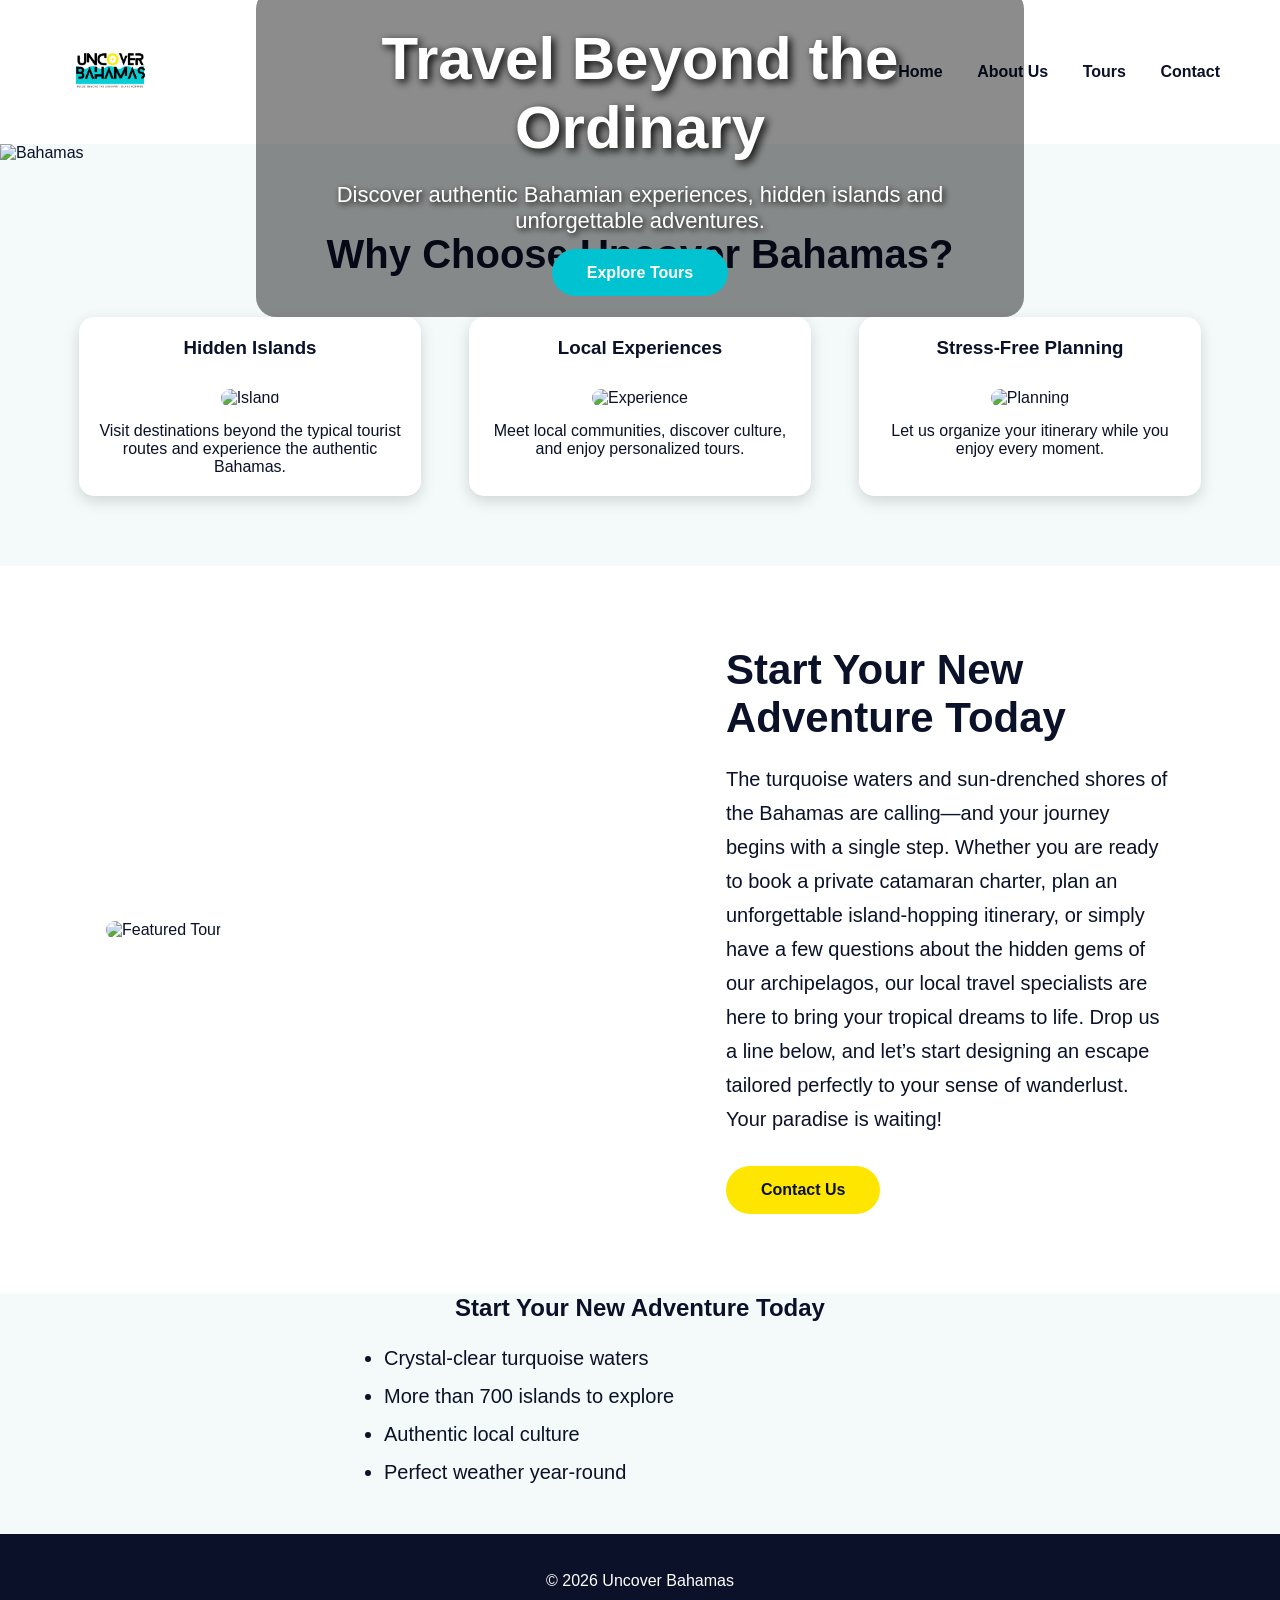
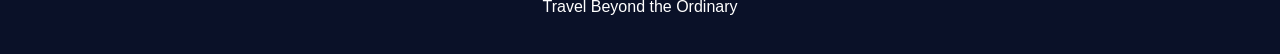
==== index.html @ eb543bba "indexname" ====
<!DOCTYPE html>
<html lang="en">

<head>
    <meta charset="UTF-8">
    <meta name="viewport" content="width=device-width, initial-scale=1.0">
    <title>Uncover Bahamas</title>
    <link rel="stylesheet" href="style.css">
</head>

<body>

<header>
    <div class="logo-container">
    <img src="images/2.png" alt="Uncover Bahamas Logo" class="logo">
    </div>
    
    <nav>
        <a href="index.html">Home</a>
        <a href="about.html">About Us</a>
        <a href="tours.html">Tours</a>
        <a href="contact.html">Contact</a>
    </nav>

</header>

<section class="hero">

    <img src="https://tempo.cdn.tambourine.com/windsong/media/cache/bmot-windsong-getting-here-overview-flying-5f5f6d40c4c30-1500x643.jpg" alt="Bahamas" class="hero-image">

    <div class="hero-text">

        <h1>Travel Beyond the Ordinary</h1>

        <p>

            Discover authentic Bahamian experiences,
            hidden islands and unforgettable adventures.

        </p>

        <a href="tours.html" class="button">Explore Tours</a>

    </div>

</section>

<section class="about-home">

<h2> Why Choose Uncover Bahamas?</h2>

<div class="cards">

<div class="card">

<h3>Hidden Islands</h3>

<img src="https://cdn-icons-png.flaticon.com/512/8330/8330586.png" alt="Island">

<p>

Visit destinations beyond the typical tourist routes
and experience the authentic Bahamas.

</p>

</div>

<div class="card">

<h3>Local Experiences</h3>

<img src="https://cdn-icons-png.flaticon.com/512/119/119576.png" alt="Experience">

<p>

Meet local communities,
discover culture,
and enjoy personalized tours.

</p>

</div>

<div class="card">

<h3>Stress-Free Planning</h3>

<img src="https://thumbs.dreamstime.com/b/summer-vacation-circle-icon-island-palms-sun-hammock-white-background-56692636.jpg" alt="Planning">

<p>

Let us organize your itinerary
while you enjoy every moment.

</p>

</div>

</div>

</section>

<section class="featured">

    <div class="featured-image">

        <img src="https://cdn.lambus.com/inspirations/5e31895df762cf5def342f4a/cover_photo/29c6eb9c-31a6-4cfb-948b-4eda0238609c.jpeg?width=1800" alt="Featured Tour">

    </div>

    <div class="featured-text">

        <h2>Start Your New Adventure Today</h2>

        <p>

            The turquoise waters and sun-drenched shores of the Bahamas
            are calling—and your journey begins with a single step.
            Whether you are ready to book a private catamaran charter,
            plan an unforgettable island-hopping itinerary, or simply
            have a few questions about the hidden gems of our archipelagos,
            our local travel specialists are here to bring your tropical dreams to life.

            Drop us a line below, and let’s start designing an escape tailored perfectly
            to your sense of wanderlust. Your paradise is waiting!


        </p>

        <a href="tours.html" class="button-yellow">

            Contact Us

        </a>

    </div>

</section>

<section class="facts">

<h2> Start Your New Adventure Today</h2>

<ul>

<li>Crystal-clear turquoise waters</li>

<li>More than 700 islands to explore</li>

<li>Authentic local culture</li>

<li>Perfect weather year-round</li>

</ul>

</section>

<footer>

<p>

© 2026 Uncover Bahamas

</p>

<p>

Travel Beyond the Ordinary

</p>

</footer>

</body>

</html>
---- style.css ----
*{

margin:0;
padding:0;
box-sizing:border-box;

}

body{

font-family:Inter, Arial, sans-serif;

background:#F4F9F9;

color:#0A1128;

}

header{

display:flex;

justify-content:space-between;

align-items:center;

padding:20px 60px;

background:white;

position:sticky;

top:0;

}

.logo{

height:100px;

}

nav a{

text-decoration:none;

margin-left:30px;

font-weight:bold;

color:#0A1128;

}

nav a:hover{

color:#00C2D1;

}

.hero{

position:relative;

}

.hero-image{

width:100%;

height:650px;

object-fit:cover;

}

.hero-text{

position:absolute;

top:50%;
left:50%;

transform:translate(-50%,-50%);

text-align:center;

color:white;

background:rgba(0,0,0,0.45);

padding:35px;

border-radius:20px;

width:60%;

}

.hero-text h1{

font-size:60px;

margin-bottom:20px;

text-shadow:3px 3px 8px black;

}

.hero-text p{

font-size:22px;

margin-bottom:30px;

text-shadow:2px 2px 6px black;

}
.button{

background:#00C2D1;

padding:15px 35px;

color:white;

text-decoration:none;

border-radius:30px;

font-weight:bold;

}

.button:hover{

background:#0099a6;

}

.about-home{

padding:70px;

text-align:center;

}

.about-home h2{

margin-bottom:40px;

font-size:40px;

}

.cards{

display:flex;

justify-content:space-around;

gap:30px;

}

.card{

background:white;

padding:20px;

border-radius:15px;

width:30%;

box-shadow:0px 5px 15px rgba(0,0,0,0.15);

}

.card img{

width:100%;

height:220px;

object-fit:cover;

border-radius:10px;

margin:15px 0;

}

.card h3{

margin-bottom:15px;

}

.featured{

display:flex;

align-items:center;

justify-content:center;

gap:60px;

padding:80px;

background:white;

}

.featured-image{

width:50%;

}

.featured-image img{

width:100%;

border-radius:20px;

}

.featured-text{

width:40%;

}

.featured-text h2{

font-size:42px;

margin-bottom:20px;

color:#0A1128;

}

.featured-text p{

font-size:20px;

line-height:1.7;

margin-bottom:30px;

}

.button-yellow{

display:inline-block;

background:#FFE600;

padding:15px 35px;

border-radius:30px;

text-decoration:none;

font-weight:bold;

color:#0A1128;

}

.button-yellow:hover{

background:#f5d300;

}

.facts h2{

text-align:center;

margin-bottom:25px;

}

.facts ul{

width:40%;

margin:auto;

font-size:20px;

}

.facts li{

margin-bottom:15px;

}

footer{

background:#0A1128;

color:white;

padding:30px;

text-align:center;

margin-top:50px;

}

footer p{

margin:8px;

}
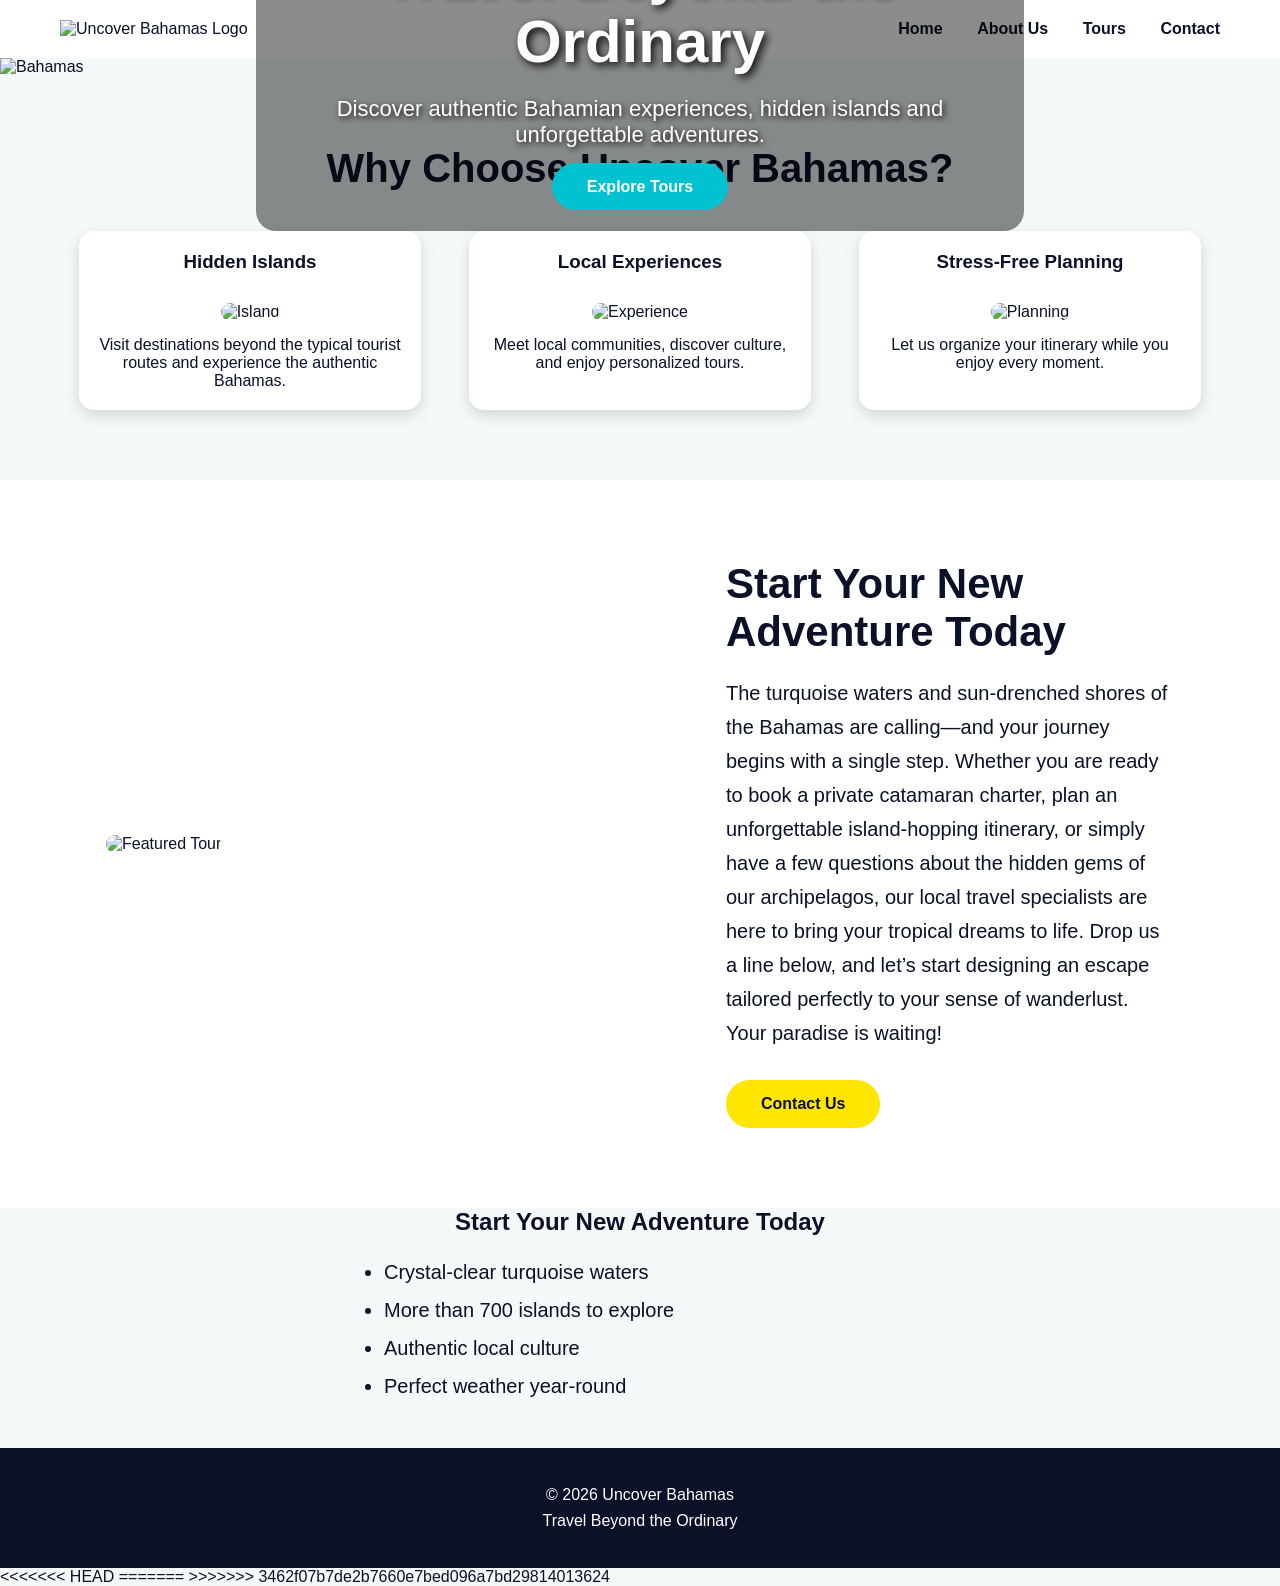
==== commit c2eba9af: "index" ====
--- a/index.html
+++ b/index.html
@@ -12,7 +12,7 @@
 
 <header>
     <div class="logo-container">
-    <img src="images/2.png" alt="Uncover Bahamas Logo" class="logo">
+    <img src="logo.png" alt="Uncover Bahamas Logo" class="logo">
     </div>
     
     <nav>
@@ -174,4 +174,8 @@
 
 </body>
 
-</html>+<<<<<<< HEAD
+</html>
+=======
+</html>
+>>>>>>> 3462f07b7de2b7660e7bed096a7bd29814013624
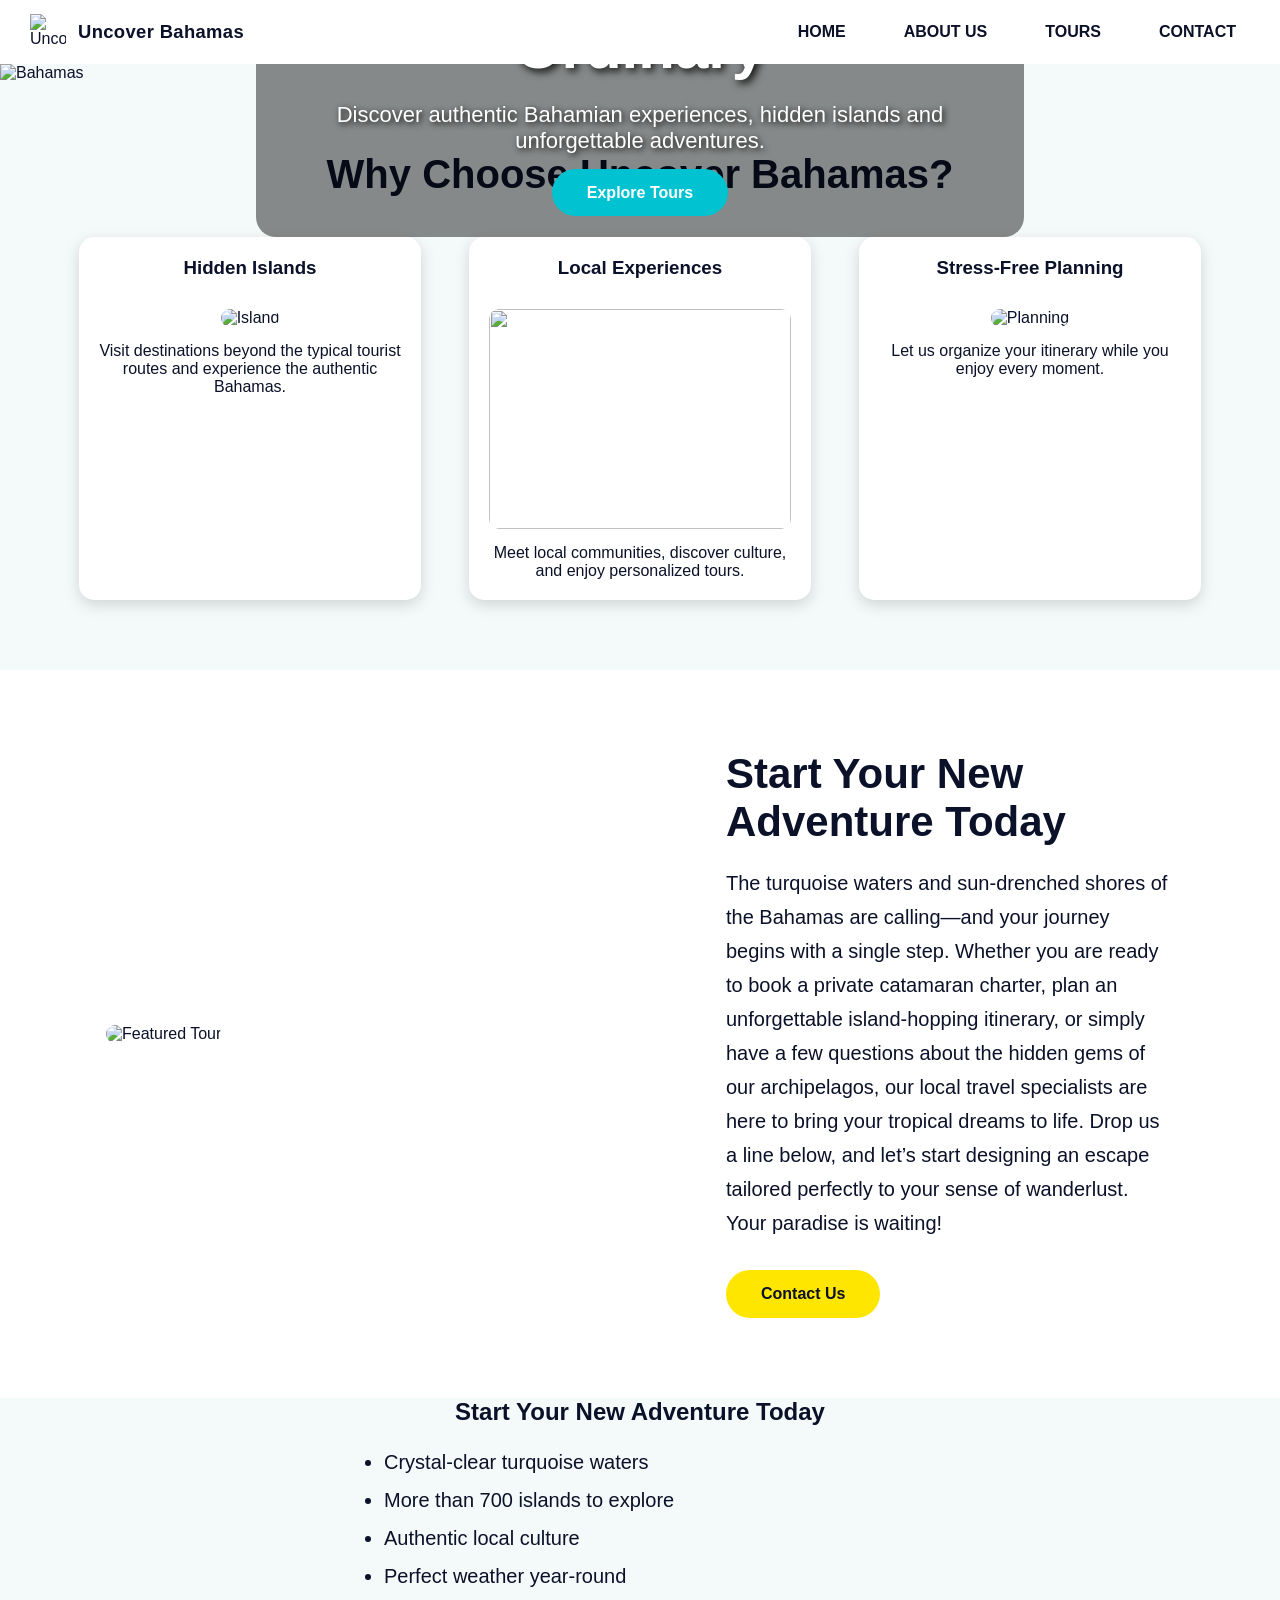
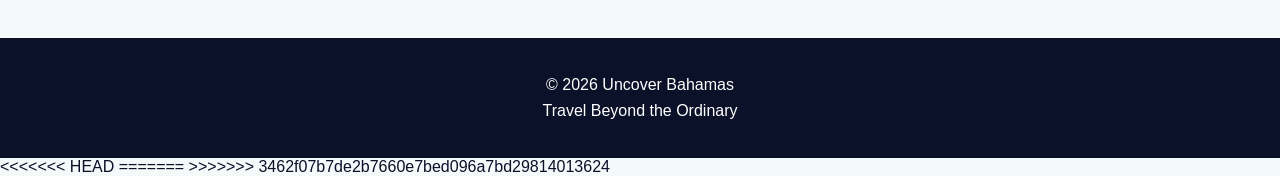
==== commit b0e54a83: "change5" ====
--- a/index.html
+++ b/index.html
@@ -10,19 +10,20 @@
 
 <body>
 
-<header>
-    <div class="logo-container">
-    <img src="logo.png" alt="Uncover Bahamas Logo" class="logo">
+   <header class="site-header">
+    <div class="brand">
+      <img src="logo.png" alt="Uncover Bahamas" class="brand-mark">
+      <span class="brand-name">Uncover Bahamas</span>
     </div>
-    
     <nav>
-        <a href="index.html">Home</a>
-        <a href="about.html">About Us</a>
-        <a href="tours.html">Tours</a>
-        <a href="contact.html">Contact</a>
+      <ul class="main-nav">
+        <li><a href="index.html">HOME</a></li>
+        <li><a href="about.html">ABOUT US</a></li>
+        <li><a href="tours.html" class="active">TOURS</a></li>
+        <li><a href="contact.html">CONTACT</a></li>
+      </ul>
     </nav>
-
-</header>
+  </header>
 
 <section class="hero">
 
@@ -55,7 +56,7 @@
 
 <h3>Hidden Islands</h3>
 
-<img src="https://cdn-icons-png.flaticon.com/512/8330/8330586.png" alt="Island">
+<img src="https://handluggageonly.co.uk/wp-content/uploads/2024/05/Best-Things-To-Do-In-Nassau-Bahamas-14.jpg" alt="Island">
 
 <p>
 
@@ -70,7 +71,7 @@
 
 <h3>Local Experiences</h3>
 
-<img src="https://cdn-icons-png.flaticon.com/512/119/119576.png" alt="Experience">
+<img src="https://upload.wikimedia.org/wikipedia/commons/thumb/2/2b/Vorobek_Bahamas_-_swimming_pigs.jpg/250px-Vorobek_Bahamas_-_swimming_pigs.jpg alt="Experience">
 
 <p>
 
@@ -86,7 +87,7 @@
 
 <h3>Stress-Free Planning</h3>
 
-<img src="https://thumbs.dreamstime.com/b/summer-vacation-circle-icon-island-palms-sun-hammock-white-background-56692636.jpg" alt="Planning">
+<img src="https://www.therepublicofrose.com/wp-content/uploads/2024/01/DSC09013-1-683x1024.jpg" alt="Planning">
 
 <p>
 
@@ -128,7 +129,7 @@
 
         </p>
 
-        <a href="tours.html" class="button-yellow">
+        <a href="contact.html" class="button-yellow">
 
             Contact Us
 
--- a/style.css
+++ b/style.css
@@ -16,47 +16,76 @@
 
 }
 
-header{
-
-display:flex;
-
-justify-content:space-between;
-
-align-items:center;
-
-padding:20px 60px;
-
-background:white;
-
-position:sticky;
-
-top:0;
-
-}
-
-.logo{
-
-height:100px;
-
-}
-
-nav a{
-
-text-decoration:none;
-
-margin-left:30px;
-
-font-weight:bold;
-
-color:#0A1128;
-
-}
-
-nav a:hover{
-
-color:#00C2D1;
-
-}
+header {
+  display: flex;
+  justify-content: space-between;
+  align-items: center;
+  padding: 12px 30px;
+  background: white;
+  border-bottom: 1px solid var(--line-soft);
+  position: sticky;
+  top: 0;
+  z-index: 50;
+}
+header {
+  display: flex;
+  justify-content: space-between;
+  align-items: center;
+  padding: 12px 30px;
+  background: white;
+  border-bottom: 1px solid var(--line-soft);
+  position: sticky;
+  top: 0;
+  z-index: 50;
+}
+
+.brand {
+  display: flex;
+  align-items: center;
+  gap: 12px;
+  width: 230px;
+}
+
+.brand-mark {
+  width: 36px;
+  height: 36px;
+  flex-shrink: 0;
+}
+
+.brand-name {
+  font-family: var(--font-display);
+  font-weight: 700;
+  font-size: 1.15rem;
+  letter-spacing: 0.02em;
+  color: var(--navy);
+}
+
+.main-nav {
+  display: flex;
+  gap: 0;
+  align-items: center;
+  list-style: none;
+  margin: 0;
+  padding: 0;
+}
+
+nav a {
+  display: block;
+  text-decoration: none;
+  text-transform: uppercase;
+  margin-left: 30px;
+  padding: 11px 14px;
+  border-radius: 5px;
+  font-weight: bold;
+  color: #0A1128;
+  transition: color 0.15s ease, background-color 0.15s ease;
+}
+
+nav a:hover {
+  color: #00C2D1;
+  background: rgba(0, 194, 209, 0.08);
+}
+
 
 .hero{
 
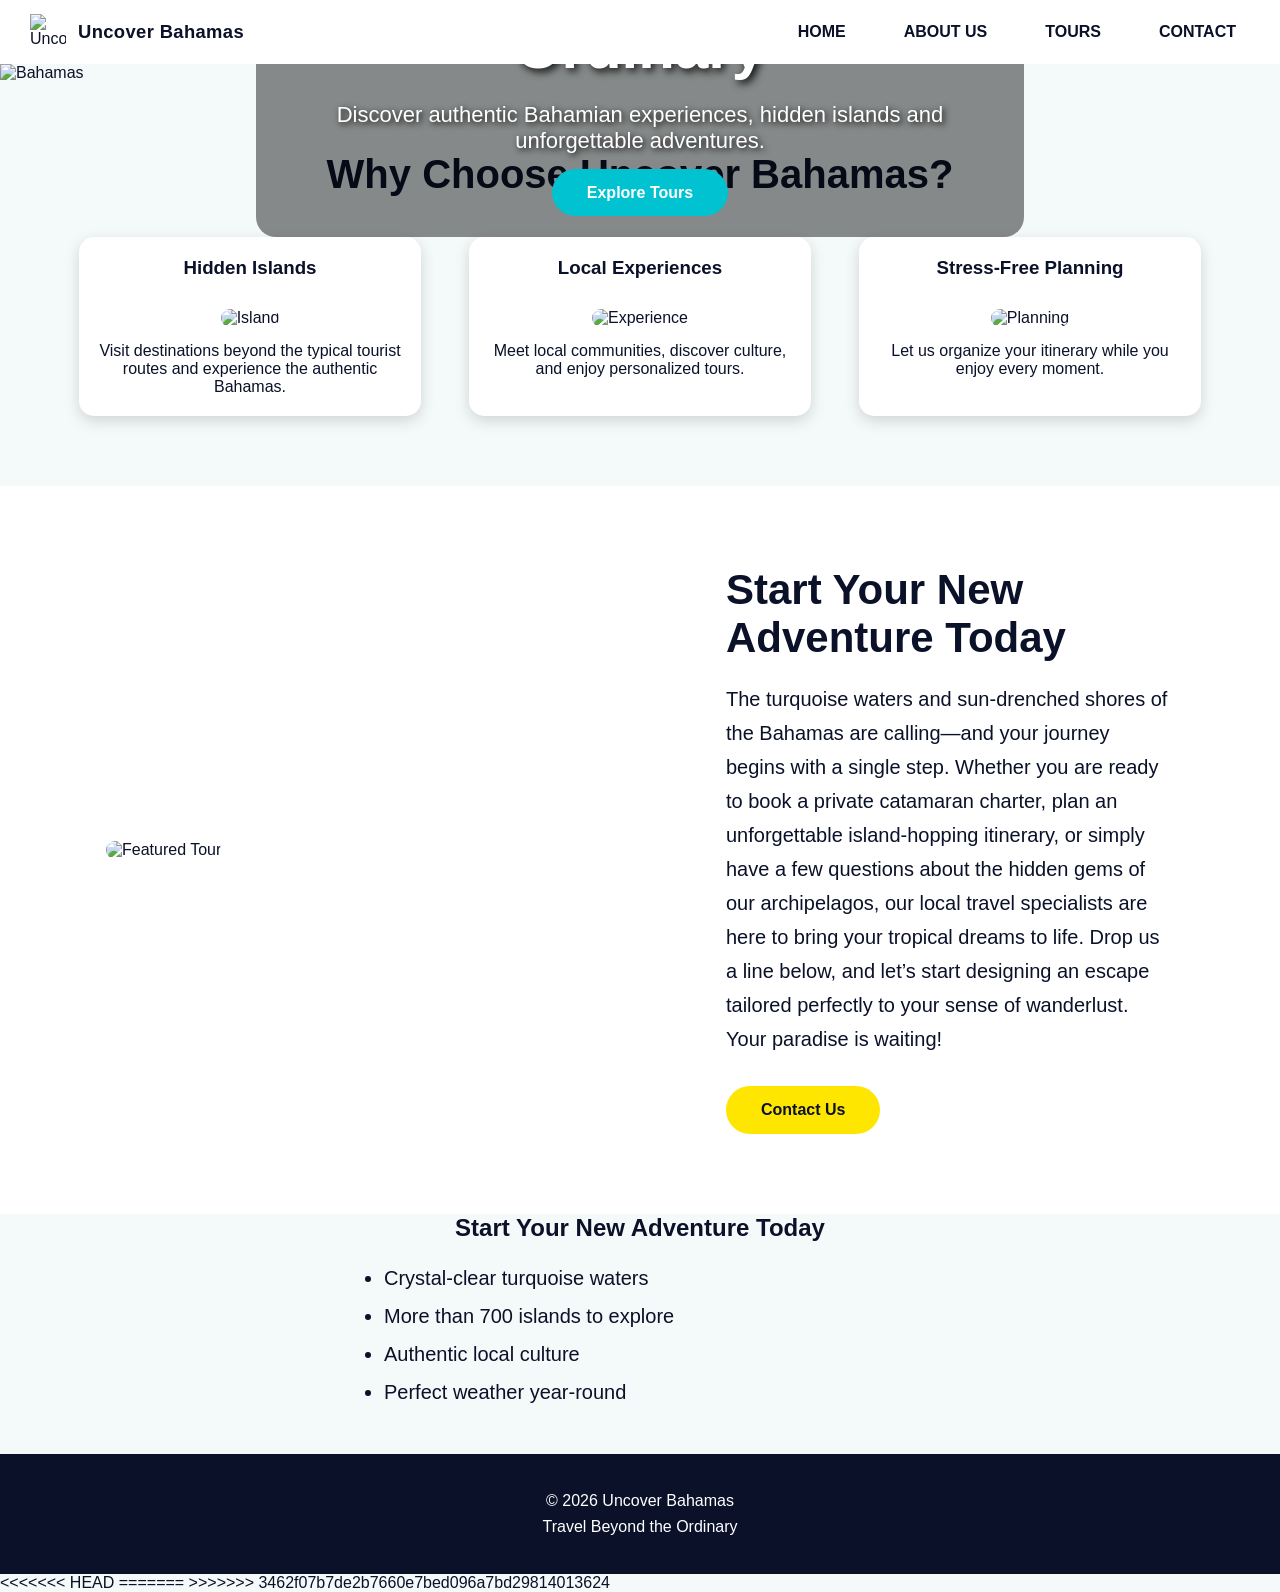
==== commit 94646457: "change" ====
--- a/index.html
+++ b/index.html
@@ -71,7 +71,7 @@
 
 <h3>Local Experiences</h3>
 
-<img src="https://upload.wikimedia.org/wikipedia/commons/thumb/2/2b/Vorobek_Bahamas_-_swimming_pigs.jpg/250px-Vorobek_Bahamas_-_swimming_pigs.jpg alt="Experience">
+<img src="https://upload.wikimedia.org/wikipedia/commons/thumb/2/2b/Vorobek_Bahamas_-_swimming_pigs.jpg/250px-Vorobek_Bahamas_-_swimming_pigs.jpg" alt="Experience">
 
 <p>
 
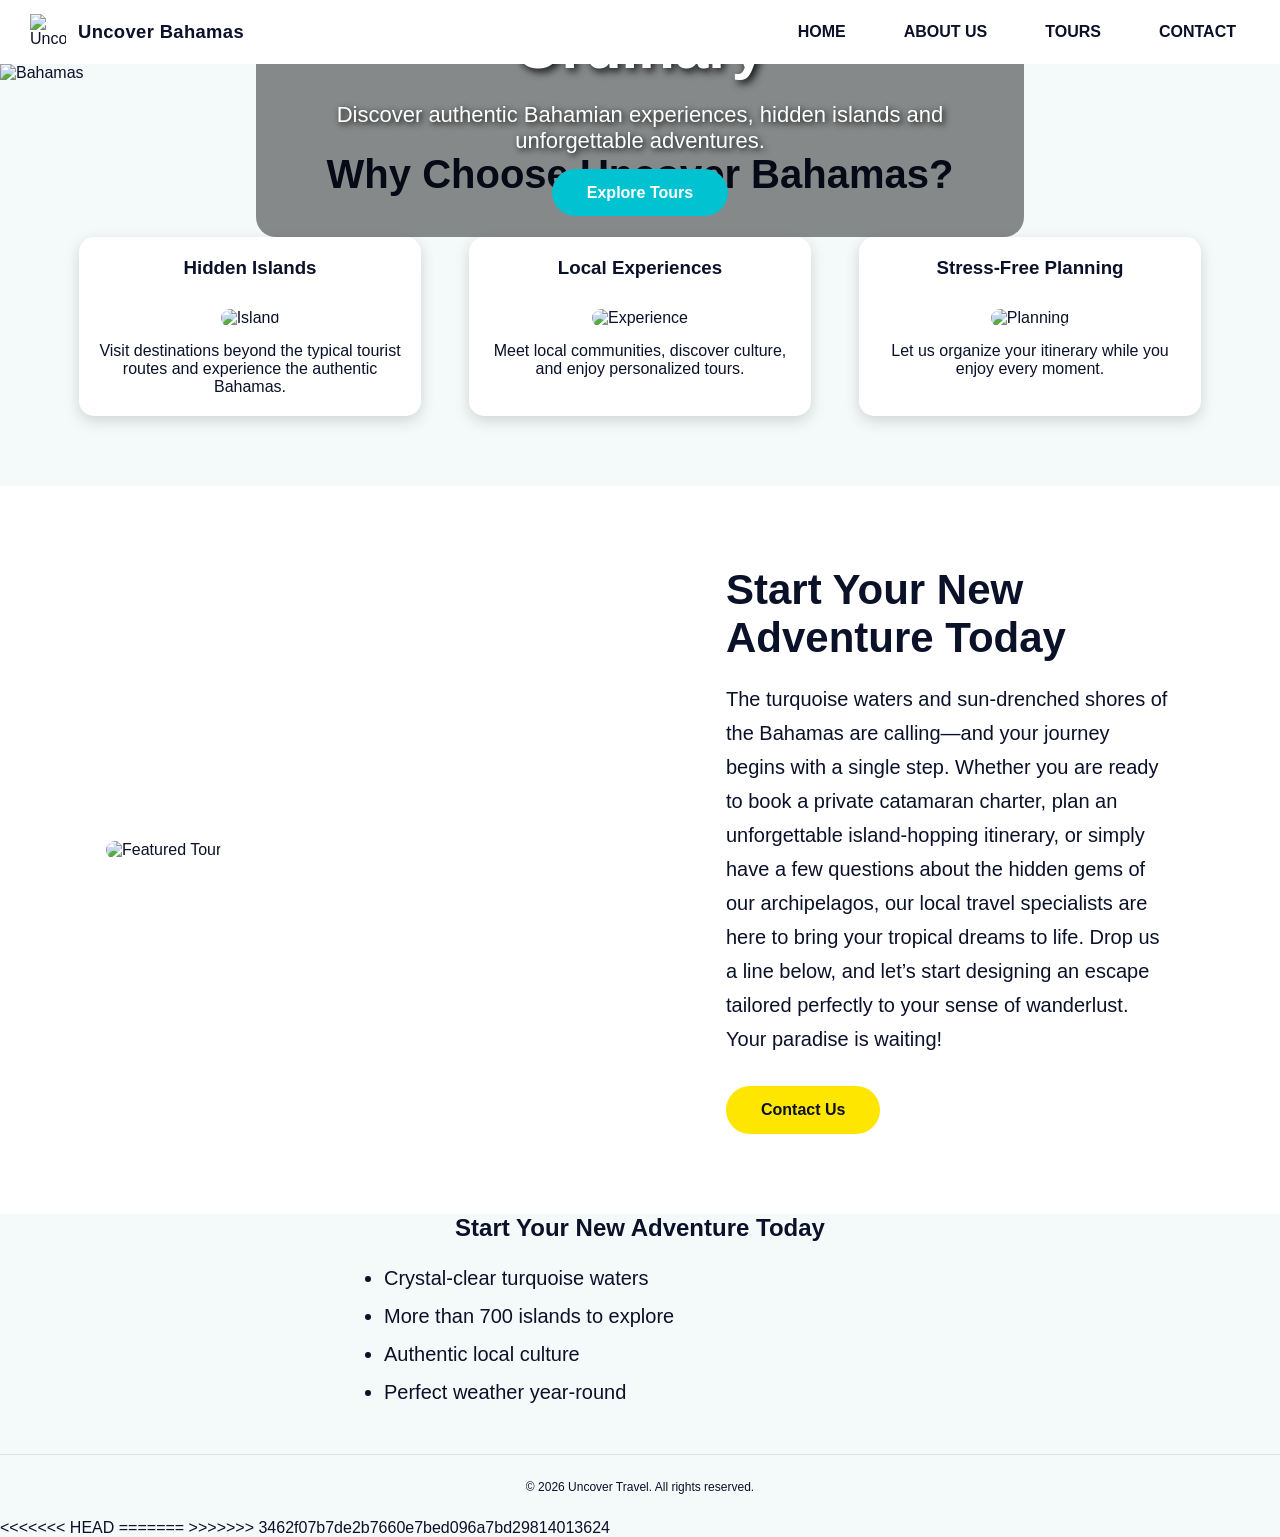
==== commit 011160cb: "index.htmlstyle.css" ====
--- a/index.html
+++ b/index.html
@@ -157,20 +157,8 @@
 
 </section>
 
-<footer>
-
-<p>
-
-© 2026 Uncover Bahamas
-
-</p>
-
-<p>
-
-Travel Beyond the Ordinary
-
-</p>
-
+<footer class="footer">
+  <p>&copy; 2026 Uncover Travel. All rights reserved.</p>
 </footer>
 
 </body>
--- a/style.css
+++ b/style.css
@@ -331,22 +331,17 @@
 
 }
 
-footer{
-
-background:#0A1128;
-
-color:white;
-
-padding:30px;
-
-text-align:center;
-
-margin-top:50px;
-
-}
-
-footer p{
-
-margin:8px;
-
-}
+.footer {
+  width: 100%;
+  margin-top: 50px;
+  text-align: center;
+  border-top: 1px solid #E0E0E0;
+  padding: 25px 0;
+  font-size: 12px;
+  background-color: transparent;
+  color: #0A1128;
+}
+
+.footer p {
+  margin: 0;
+}
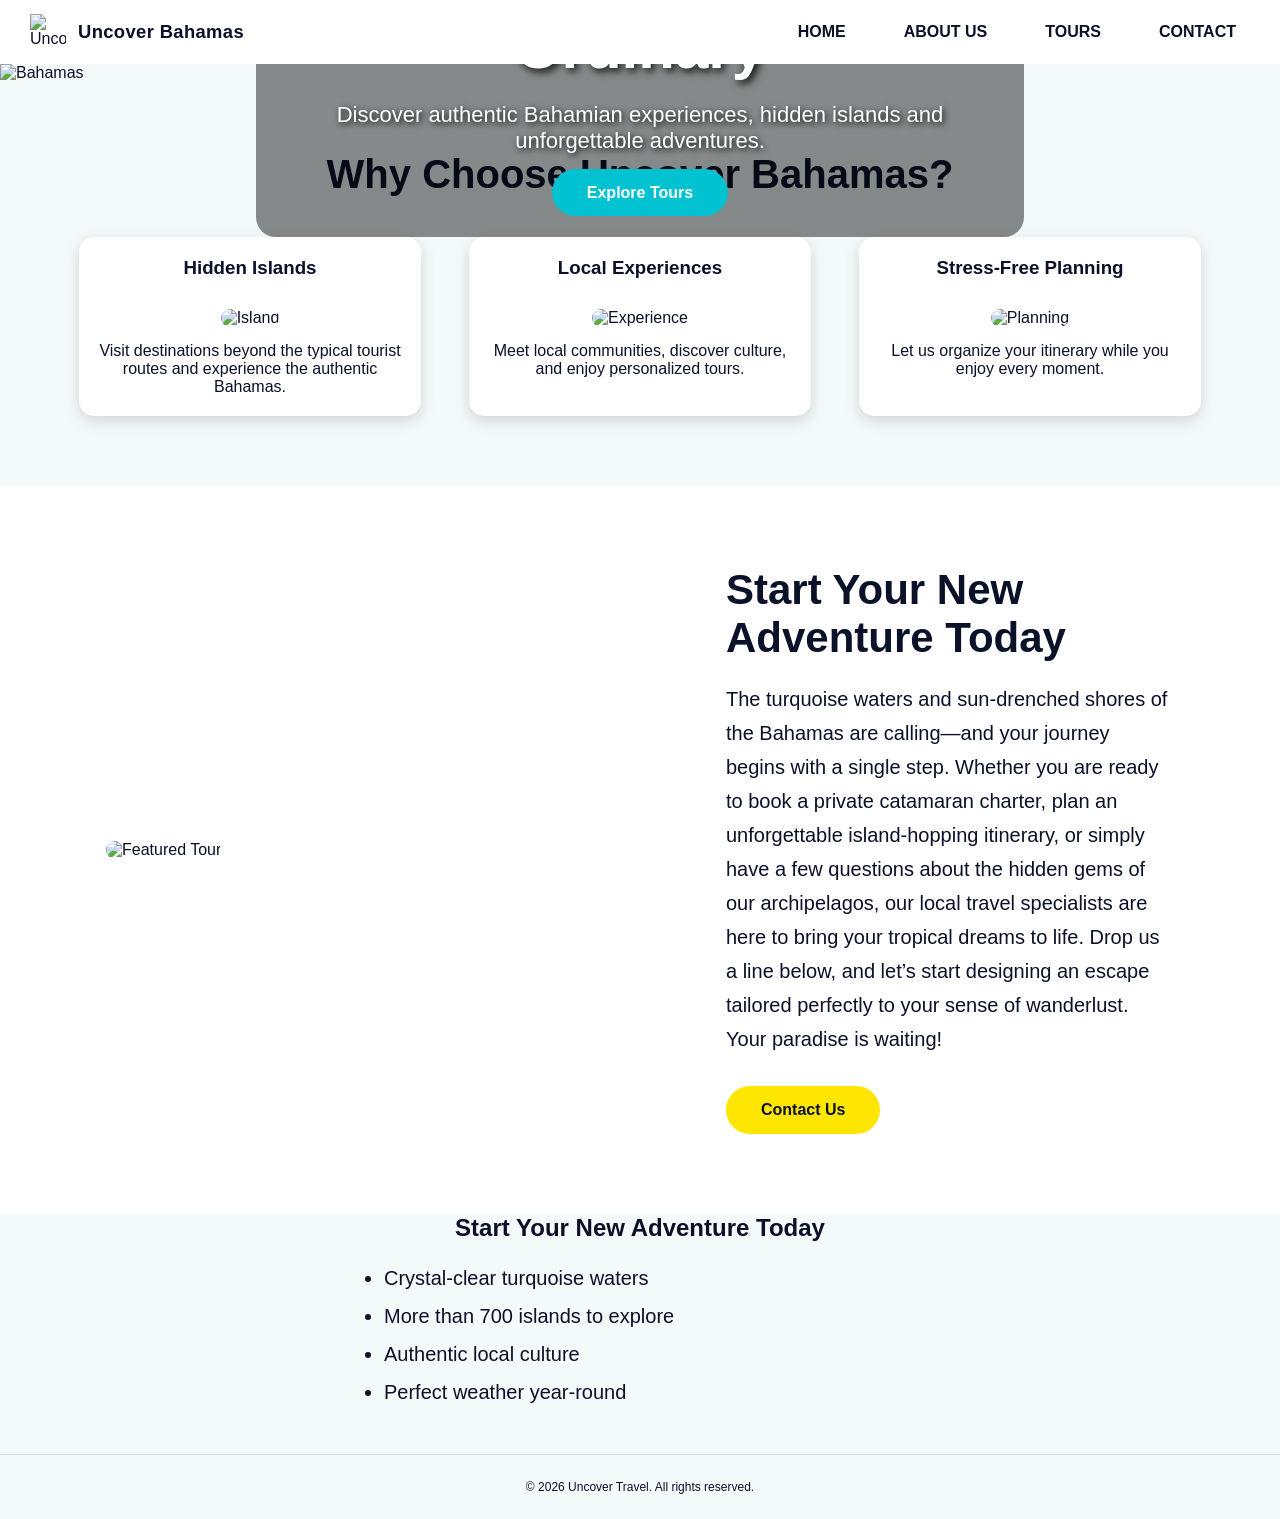
==== commit b45a2d09: "index.html" ====
--- a/index.html
+++ b/index.html
@@ -163,8 +163,4 @@
 
 </body>
 
-<<<<<<< HEAD
 </html>
-=======
-</html>
->>>>>>> 3462f07b7de2b7660e7bed096a7bd29814013624
